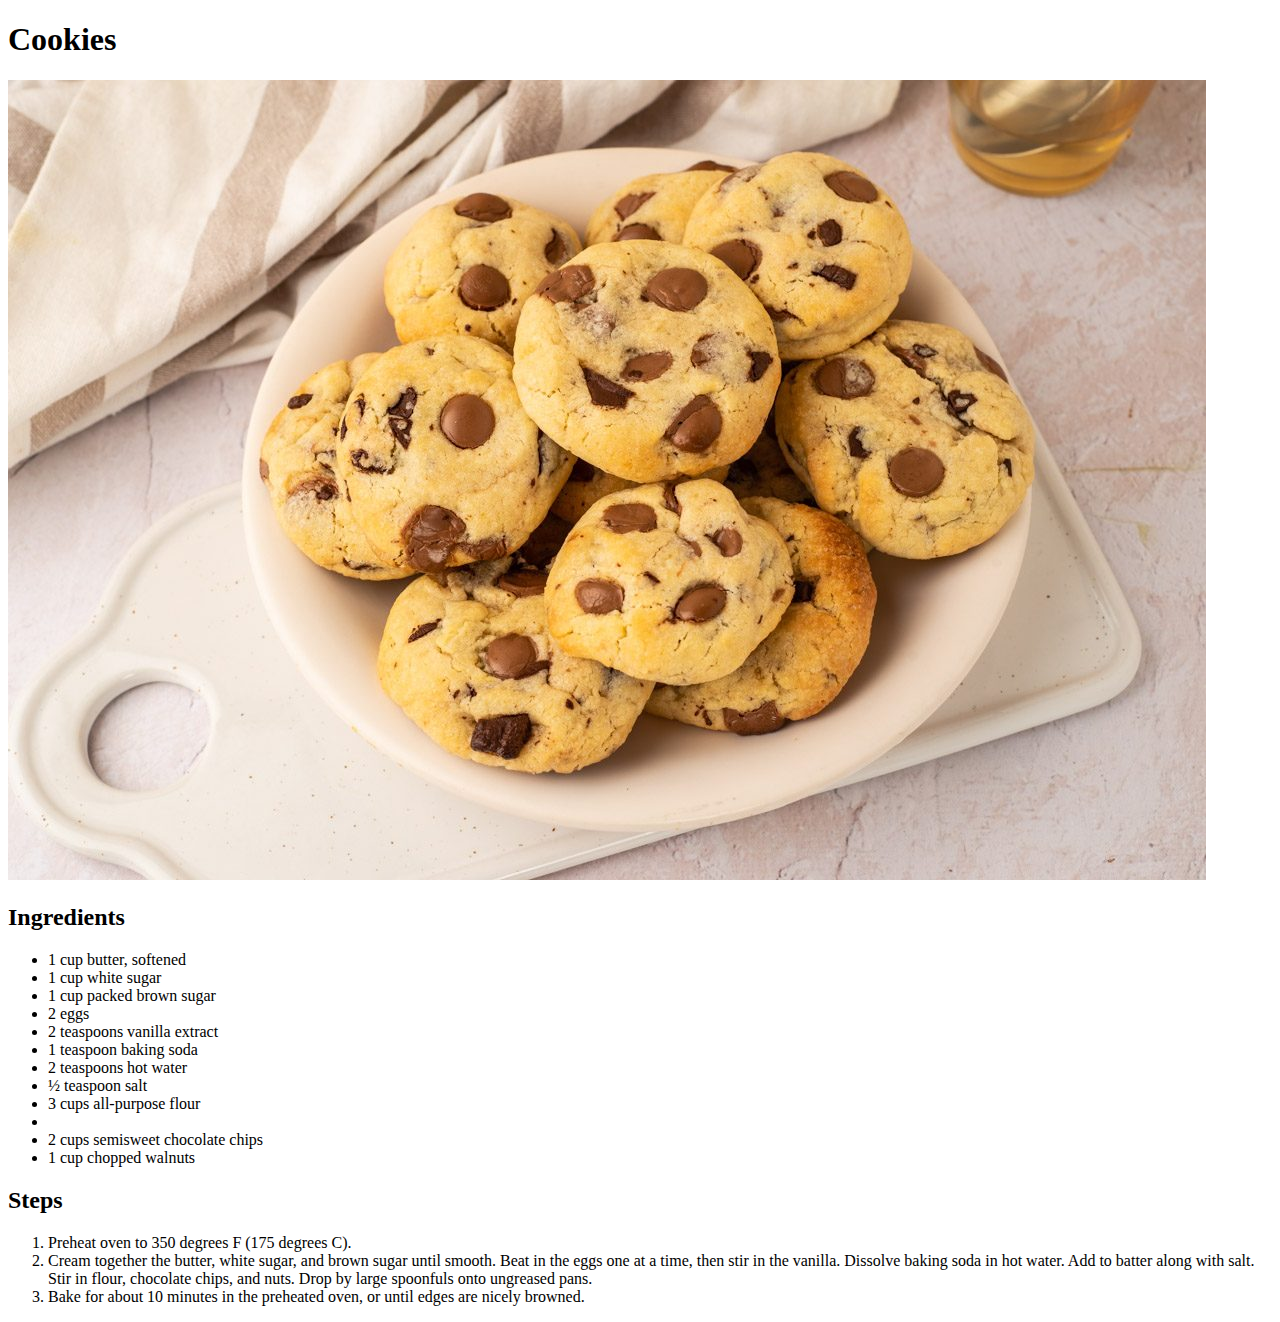
==== recipes/cookies.html @ 0fb6c9dd "index.html" ====
<!DOCTYPE html>
<html lang ="en">
    <head>
        <meta charset = "UTF-8">
        <title>Cookies</title>
    </head>
    <body>
        <h1>Cookies</h1>
        <img src = "../images/cookies.jpg" alt ="Cookies">
        <h2>Ingredients</h2>
        <ul>
            <li>1 cup butter, softened </li>
            <li>1 cup white sugar </li>
            <li>1 cup packed brown sugar </li>
            <li>2 eggs </li>
            <li>2 teaspoons vanilla extract </li>
            <li>1 teaspoon baking soda </li>
            <li>2 teaspoons hot water </li>
            <li>½ teaspoon salt </li>
            <li>3 cups all-purpose flour </li>
            <li></li>
            <li>2 cups semisweet chocolate chips </li>
            <li>1 cup chopped walnuts </li>
        </ul>
        <h2>Steps</h2>
        <ol>
            <li>Preheat oven to 350 degrees F (175 degrees C).</li>
            <li>Cream together the butter, white sugar, and brown sugar until smooth. Beat in the eggs one at a time, then stir in the vanilla. Dissolve baking soda in hot water. Add to batter along with salt. Stir in flour, chocolate chips, and nuts. Drop by large spoonfuls onto ungreased pans.</li>
            <li>Bake for about 10 minutes in the preheated oven, or until edges are nicely browned.</li>
        </ol>
    </body>
</html>
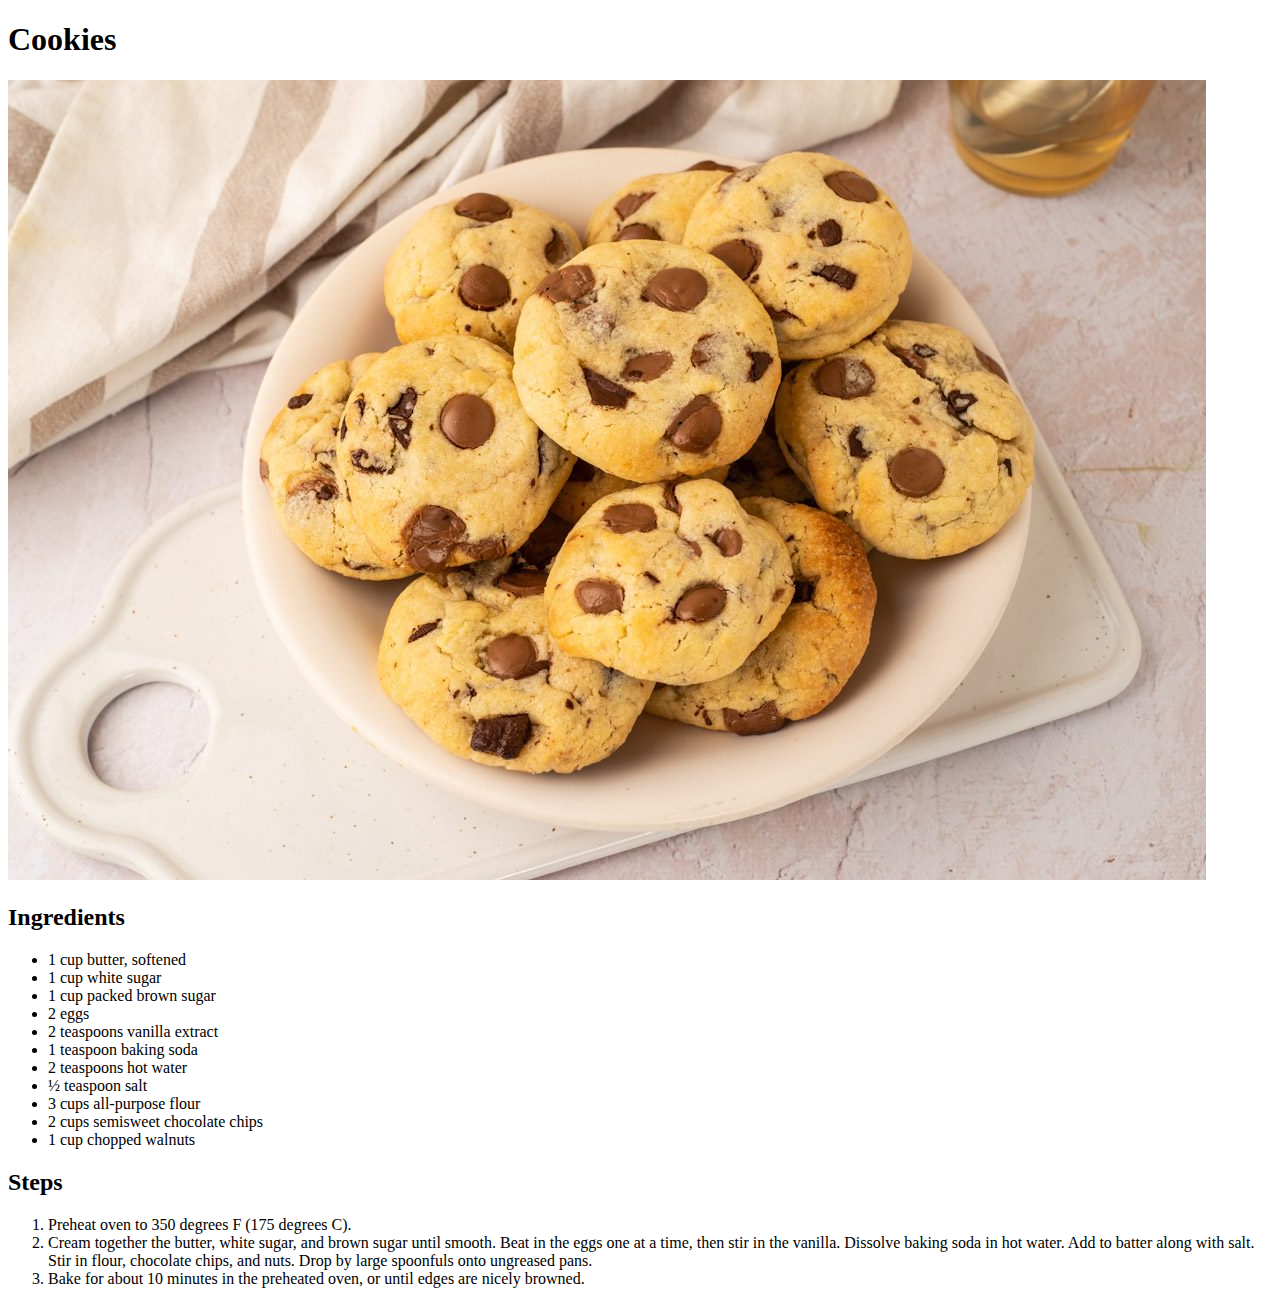
==== commit 40a3b245: "CSS upgrade" ====
--- a/recipes/cookies.html
+++ b/recipes/cookies.html
@@ -3,11 +3,12 @@
     <head>
         <meta charset = "UTF-8">
         <title>Cookies</title>
+        <link rel = "stylesheet" href = "CSS/cookies.css">
     </head>
     <body>
-        <h1>Cookies</h1>
-        <img src = "../images/cookies.jpg" alt ="Cookies">
-        <h2>Ingredients</h2>
+        <h1 class = "heading-color">Cookies</h1>
+        <img class = "img-size" src = "../images/cookies.jpg" alt ="Cookies"><br>
+        <h2 class = "heading-color">Ingredients</h2>
         <ul>
             <li>1 cup butter, softened </li>
             <li>1 cup white sugar </li>
@@ -18,11 +19,10 @@
             <li>2 teaspoons hot water </li>
             <li>½ teaspoon salt </li>
             <li>3 cups all-purpose flour </li>
-            <li></li>
             <li>2 cups semisweet chocolate chips </li>
             <li>1 cup chopped walnuts </li>
         </ul>
-        <h2>Steps</h2>
+        <h2 class = "heading-color">Steps</h2>
         <ol>
             <li>Preheat oven to 350 degrees F (175 degrees C).</li>
             <li>Cream together the butter, white sugar, and brown sugar until smooth. Beat in the eggs one at a time, then stir in the vanilla. Dissolve baking soda in hot water. Add to batter along with salt. Stir in flour, chocolate chips, and nuts. Drop by large spoonfuls onto ungreased pans.</li>
